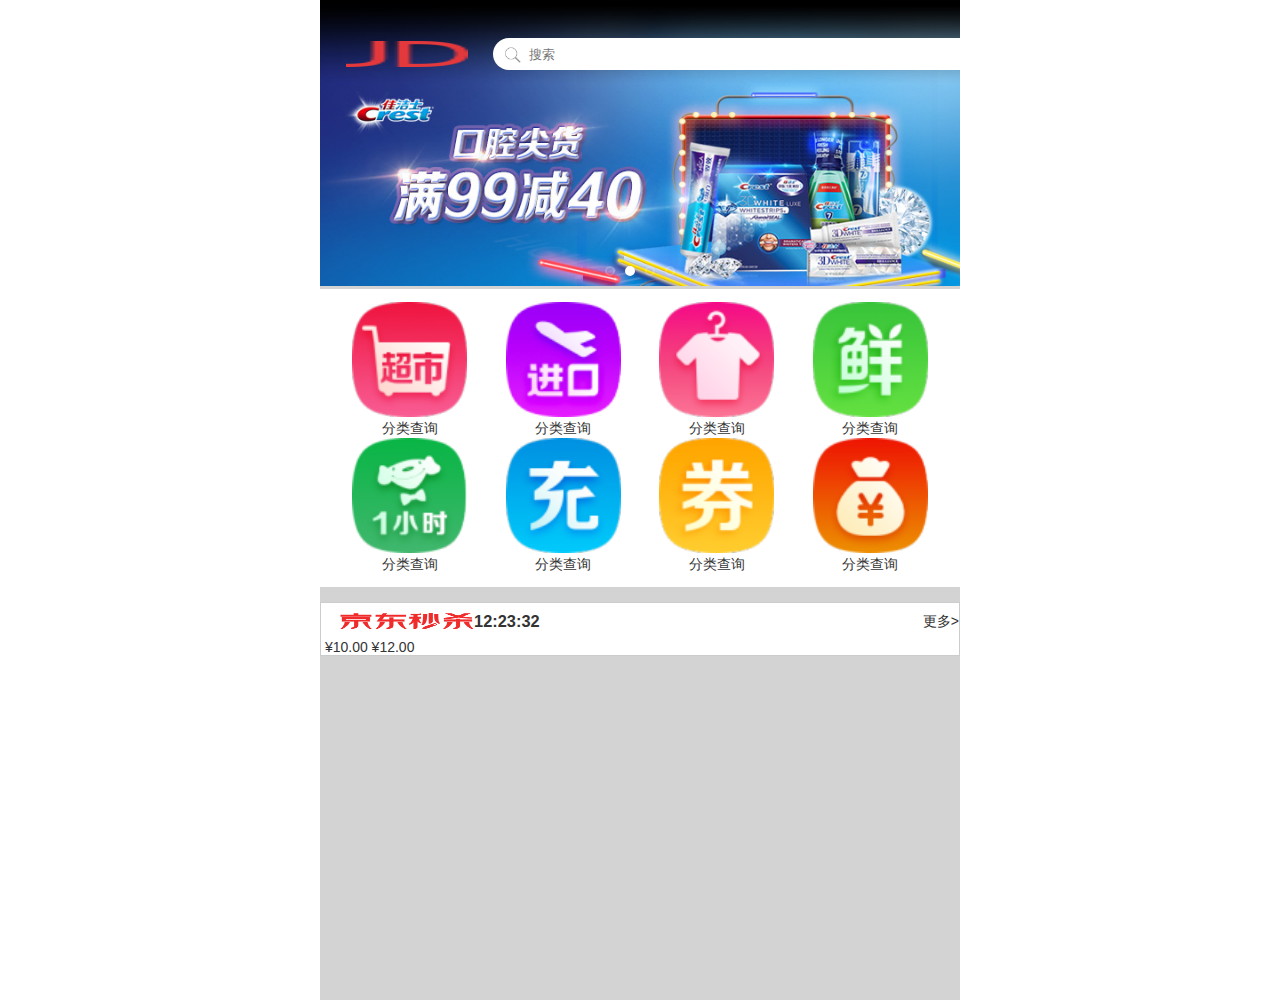
==== index.html @ 14c8b3d0 "[新增]图片样式js等" ====
<!DOCTYPE html>
<html lang="en">
<head>
    <meta charset="UTF-8">
    <meta name="viewport" content="width=device-width,initial-scale=1.0,user-scalable=no">
    <title>首页</title>
    <link rel="stylesheet" href="css/base.css">
    <link rel="stylesheet" href="css/swiper.min.css">
    <link rel="stylesheet" href="css/index.css">
    <script src="js/jquery-1.12.4.min.js"></script>
    <script src="js/swiper.jquery.min.js"></script>
    <script src="js/index.js"></script>
</head>
<body>
    <div class="jd_layout">
        <div class="header clearfix">
            <div class="logo float_left">
                <img src="images/logo.png" alt="LOGO图">
            </div>
            <div class="input float_left">
                <input type="text" placeholder="搜索">
            </div>
            <a class="float_right" href="">登录</a>
        </div>
        <div class="banner swiper-container">
                <div class="swiper-wrapper">
                    <div class="swiper-slide">
                        <img src="images/banner_02.jpg"  alt="幻灯片图片01">
                    </div>
                    <div class="swiper-slide">
                        <img src="images/banner_03.jpg" alt="幻灯片图片02">
                    </div>
                    <div class="swiper-slide">
                        <img src="images/banner_04.jpg" alt="幻灯片图片03">
                    </div>
                    <div class="swiper-slide">
                        <img src="images/banner_05.jpg" alt="幻灯片图片03">
                    </div>
                </div>
                <!-- 小圆点分页 -->
                <div class="swiper-pagination"></div>
            </div>
        <div class="list">
            <ul>
                <li>
                    <a href=""><img src="images/li02.png" alt=""></a>
                    <span>分类查询</span>
                </li>
                <li>
                    <a href=""><img src="images/li03.png" alt=""></a>
                    <span>分类查询</span>
                </li>
                <li>
                    <a href=""><img src="images/li04.png" alt=""></a>
                    <span>分类查询</span>
                </li>
                <li>
                    <a href=""><img src="images/li05.png" alt=""></a>
                    <span>分类查询</span>
                </li>
            </ul>
            <ul>
                <li>
                    <a href=""><img src="images/li06.png" alt=""></a>
                    <span>分类查询</span>
                </li>
                <li>
                    <a href=""><img src="images/li07.png" alt=""></a>
                    <span>分类查询</span>
                </li>
                <li>
                    <a href=""><img src="images/li08.png" alt=""></a>
                    <span>分类查询</span>
                </li>
                <li>
                    <a href=""><img src="images/li09.png" alt=""></a>
                    <span>分类查询</span>
                </li>
            </ul>
        </div>
        <div class="goods">
            <div class="goods_title clearfix">
                <h3 class="float_left">
                    <img class="float_left" src="images/seconds.png" alt="">
                    <span class="float_left">12:23:32</span>
                </h3>
                <a class="float_right" href="">更多&gt;</a>
            </div>
            <div class="goods_item">
                <ul>
                    <li>
                        <a href=""><img src="images/" alt=""></a>
                        <span class="now">&yen;10.00</span>
                        <span class="old">&yen;12.00</span>
                    </li>
                    <li><a href=""></a></li>
                    <li><a href=""></a></li>
                </ul>
            </div>
        </div>
    </div>
</body>
</html>
---- css/base.css ----
*, ::before, ::after{
    /*选择所有的标签和所有的before、after*/
    margin:0;
    padding:0;
    /*清除移动端默认的点击高亮效果*/
    -webkit-tap-highlight-color: transparent;
    /*设置所有的都是以边框开始计算宽度，百分比*/
    -webkit-box-sizing: border-box;
    -moz-box-sizing: border-box;
    box-sizing: border-box;
}
body{
    font-size:14px;
    font-family: "Microsoft YaHei",Arial,Helvetica,sans-serif;
    color:#333;
}
a{
    color:#333;
    text-decoration: none;
}
a:hover{
    text-decoration: none;
}
input{
    border:none;
    outline: none;
    /*清除移动端默认的表单样式*/
    -webkit-appearance: none;
}
ul{
    list-style: none;
}
.float_left{
    float:left;
}
.float_right{
    float:right;
}
/*清除margin-top塌陷和清除浮动*/
.clearfix:before,.clearfix:after{
    content:'';
    display: table;
}
.clearfix:after{
    clear:both;
}
.clearfix{
    /*兼容ie解决清除浮动*/
    zoom:1;
}
/*
    另一种清除浮动的方式
.clearfix:before,.clearfix:after{
    content: "";
    height:0;
    line-height: 0;
    display: block;
    visibility: hidden;
    clear:both;
}
*/
---- css/index.css ----
/*主体盒子*/
.jd_layout{
    width:100%;
    /*设计图的原因，不然它会放大*/
    max-width:640px;
    /*为了更好的*/
    min-width:300px;
    margin:0 auto;
    background: #d3d3d3;
    height:1000px;
}
/*头部logo和搜索框*/
.header{
    width:96%;
    height:32px;
    line-height: 32px;
    margin:3% 2%;
    position: fixed;
    top:0;
    z-index: 9999;
}
.header .logo{
    width:10%;
    height:32px;
}
.header .logo img{
    width:100%;
    height:26px;
    margin-top:3px;
}
.header .input{
    width:76%;
    height:32px;
    margin-left:2%;
    margin-right:2%;
    background: #fff;
    border-radius:20px;
}
.header .input input{
    width:100%;
    height:32px;
    background: url('../images/search.png') 10px center no-repeat;
    background-size: 20px;
    text-indent: 36px;
}
.header .input input:before{
    content:"11";

}
.header a{
    width:10%;
    text-align: center;
    color:#fff;
    text-decoration: none;
}
/*轮播图*/
.banner .swiper-wrapper .swiper-slide img{
    width:100%;
}
.swiper-pagination-bullet{
    width:10px;
    height:10px;
    border:2px solid #fff;
    background: none;
}
.swiper-pagination-bullet-active{
    background: #fff;
}
/*分类列表*/
.list{
    padding:2% 5%;
    background: #fff;
}
.list ul{
    display: flex;
    justify-content: space-between;
}
.list ul li{
    width:20%;
}
.list ul li a,.list ul li span{
    display: block;
    text-align: center;
}
.list ul li img{
    width: 100%;
}
/*商品秒杀列表*/
.goods{
    margin-top:15px;
    background:#fff;
    border:1px solid #ccc;
}
.goods_title{
    height:36px;
    line-height: 36px;
}
.goods_title h3{
    width: 60%;
    height:36px;
}
.goods_title h3 img{
    width: 40%;
    height:36px;
}
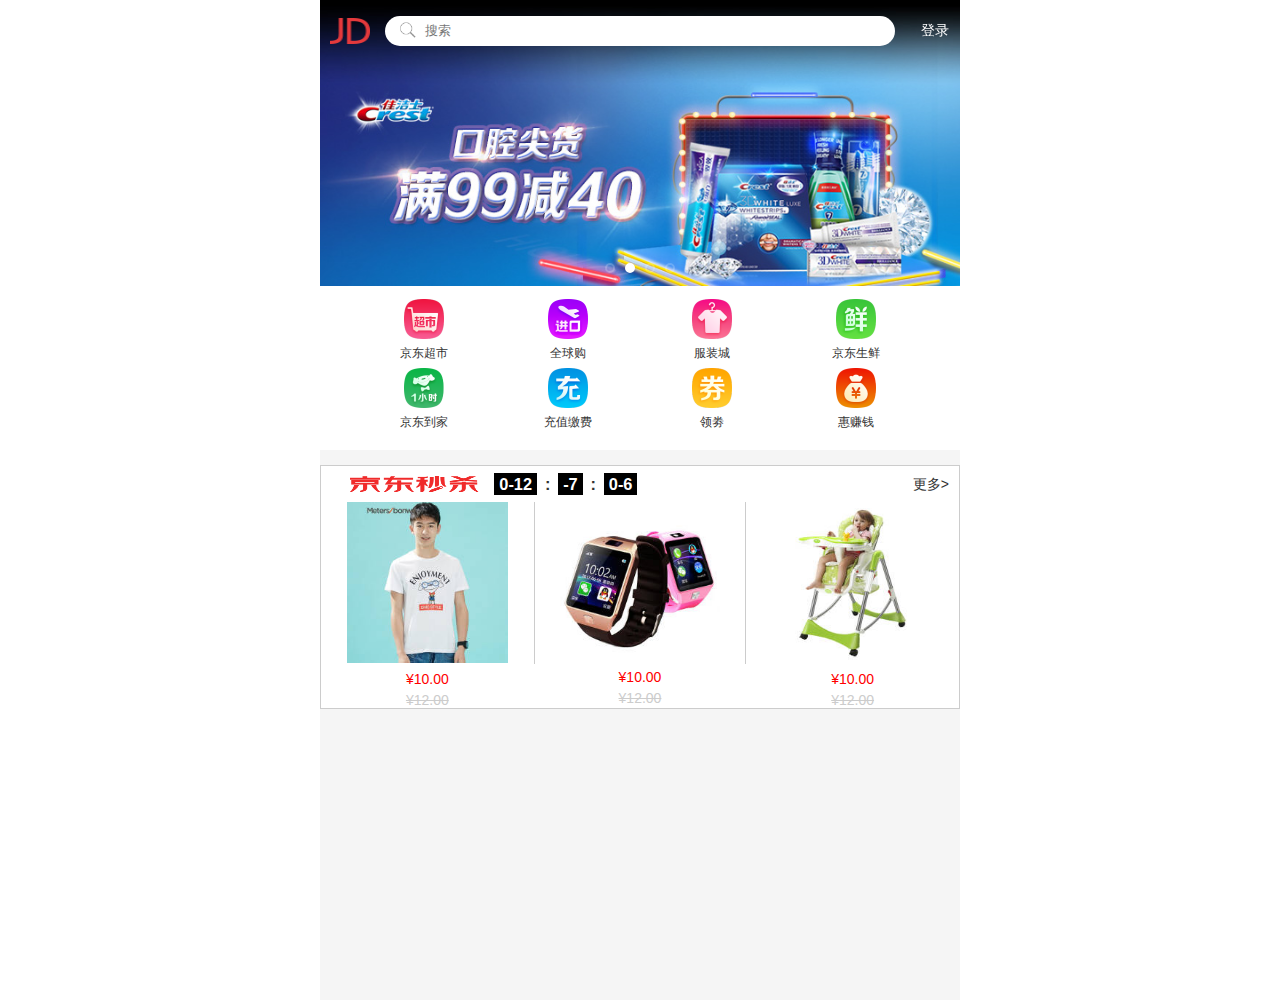
==== commit 57c1f12b: "[新增]首页新增倒计时功能" ====
--- a/index.html
+++ b/index.html
@@ -14,13 +14,17 @@
 <body>
     <div class="jd_layout">
         <div class="header clearfix">
-            <div class="logo float_left">
-                <img src="images/logo.png" alt="LOGO图">
+            <div class="header_box">
+                <a class="logo float_left">
+                    <img src="images/logo.png" alt="LOGO图">
+                </a>
+                <form class="form float_left">
+                    <a href="" class="search"></a>
+                    <!--小键盘enter改变成搜索按钮-->
+                    <input type="search" placeholder="搜索">
+                </form>
+                <a class="login float_right" href="javascript:void(0);">登录</a>
             </div>
-            <div class="input float_left">
-                <input type="text" placeholder="搜索">
-            </div>
-            <a class="float_right" href="">登录</a>
         </div>
         <div class="banner swiper-container">
                 <div class="swiper-wrapper">
@@ -40,61 +44,73 @@
                 <!-- 小圆点分页 -->
                 <div class="swiper-pagination"></div>
             </div>
-        <div class="list">
+        <nav class="list">
             <ul>
                 <li>
-                    <a href=""><img src="images/li02.png" alt=""></a>
-                    <span>分类查询</span>
+                    <a href="javascript:void(0);"><img src="images/li02.png" alt=""></a>
+                    <span>京东超市</span>
                 </li>
                 <li>
-                    <a href=""><img src="images/li03.png" alt=""></a>
-                    <span>分类查询</span>
+                    <a href="javascript:void(0);"><img src="images/li03.png" alt=""></a>
+                    <span>全球购</span>
                 </li>
                 <li>
-                    <a href=""><img src="images/li04.png" alt=""></a>
-                    <span>分类查询</span>
+                    <a href="javascript:void(0);"><img src="images/li04.png" alt=""></a>
+                    <span>服装城</span>
                 </li>
                 <li>
-                    <a href=""><img src="images/li05.png" alt=""></a>
-                    <span>分类查询</span>
+                    <a href="javascript:void(0);"><img src="images/li05.png" alt=""></a>
+                    <span>京东生鲜</span>
+                </li>
+                <li>
+                    <a href="javascript:void(0);"><img src="images/li06.png" alt=""></a>
+                    <span>京东到家</span>
+                </li>
+                <li>
+                    <a href="javascript:void(0);"><img src="images/li07.png" alt=""></a>
+                    <span>充值缴费</span>
+                </li>
+                <li>
+                    <a href="javascript:void(0);"><img src="images/li08.png" alt=""></a>
+                    <span>领劵</span>
+                </li>
+                <li>
+                    <a href="javascript:void(0);"><img src="images/li09.png" alt=""></a>
+                    <span>惠赚钱</span>
                 </li>
             </ul>
-            <ul>
-                <li>
-                    <a href=""><img src="images/li06.png" alt=""></a>
-                    <span>分类查询</span>
-                </li>
-                <li>
-                    <a href=""><img src="images/li07.png" alt=""></a>
-                    <span>分类查询</span>
-                </li>
-                <li>
-                    <a href=""><img src="images/li08.png" alt=""></a>
-                    <span>分类查询</span>
-                </li>
-                <li>
-                    <a href=""><img src="images/li09.png" alt=""></a>
-                    <span>分类查询</span>
-                </li>
-            </ul>
-        </div>
+        </nav>
         <div class="goods">
             <div class="goods_title clearfix">
                 <h3 class="float_left">
-                    <img class="float_left" src="images/seconds.png" alt="">
-                    <span class="float_left">12:23:32</span>
+                    <img class="float_left" src="images/seconds.png" alt="秒杀图片">
+                    <span class="left_time float_left">
+                        <b id="hours">20</b>
+                        <strong>:</strong>
+                        <b id="minutes">03</b>
+                        <strong>:</strong>
+                        <b id="seconds">09</b>
+                    </span>
                 </h3>
-                <a class="float_right" href="">更多&gt;</a>
+                <a class="float_right" href="javascript:void(0);">更多&gt;</a>
             </div>
             <div class="goods_item">
-                <ul>
-                    <li>
-                        <a href=""><img src="images/" alt=""></a>
+                <ul class="clearfix">
+                    <li class="float_left">
+                        <a href="javascript:void(0);"><img src="images/goods_07.jpg" alt=""></a>
                         <span class="now">&yen;10.00</span>
                         <span class="old">&yen;12.00</span>
                     </li>
-                    <li><a href=""></a></li>
-                    <li><a href=""></a></li>
+                    <li class="float_left">
+                        <a href="javascript:void(0);"><img src="images/goods_06.jpg" alt=""></a>
+                        <span class="now">&yen;10.00</span>
+                        <span class="old">&yen;12.00</span>
+                    </li>
+                    <li class="float_left">
+                        <a href="javascript:void(0);"><img src="images/goods_05.jpg" alt=""></a>
+                        <span class="now">&yen;10.00</span>
+                        <span class="old">&yen;12.00</span>
+                    </li>
                 </ul>
             </div>
         </div>
--- a/css/index.css
+++ b/css/index.css
@@ -3,59 +3,97 @@
     width:100%;
     /*设计图的原因，不然它会放大*/
     max-width:640px;
-    /*为了更好的*/
+    /*为了更好的布局*/
     min-width:300px;
     margin:0 auto;
-    background: #d3d3d3;
+    background: #f5f5f5;
     height:1000px;
+    position: relative;
 }
 /*头部logo和搜索框*/
 .header{
-    width:96%;
-    height:32px;
-    line-height: 32px;
-    margin:3% 2%;
+    width:100%;
+    height:40px;
+    line-height: 40px;
+    padding-top:10px;
     position: fixed;
+    left: 0;
     top:0;
     z-index: 9999;
 }
+.header_box{
+    width:100%;
+    max-width:640px;
+    min-width:300px;
+    margin:0 auto;
+    height: 40px;
+    padding:0 15px;
+    position: relative;
+}
+.scroll_header{
+    background: rgb(201,21,35);
+    opacity: 0.85;
+    filter: alpha(opacity=85);
+}
 .header .logo{
-    width:10%;
-    height:32px;
+    width:40px;
+    height:40px;
+    margin-top: 0;
+    position: absolute;
+    left:10px;
+    top:0;
 }
 .header .logo img{
     width:100%;
     height:26px;
-    margin-top:3px;
+    margin-top:8px;
 }
-.header .input{
-    width:76%;
-    height:32px;
-    margin-left:2%;
-    margin-right:2%;
+.header .form{
+    width:100%;
+    height:40px;
+    padding:0 50px;
+}
+.header .form .search{
+    width:30px;
+    height:16px;
+    position: absolute;
+    left:70px;
+    top:12px;
+    background: url('../images/search.png') 8px center no-repeat;
+    background-size: 20px;
+}
+.header .form input{
+    width:100%;
+    height:30px;
+    text-indent: 40px;
     background: #fff;
-    border-radius:20px;
+    border-radius: 20px;
 }
-.header .input input{
-    width:100%;
-    height:32px;
-    background: url('../images/search.png') 10px center no-repeat;
-    background-size: 20px;
-    text-indent: 36px;
-}
-.header .input input:before{
-    content:"11";
-
-}
-.header a{
-    width:10%;
+.header  a.login{
+    width:50px;
+    height:40px;
+    line-height:40px;
     text-align: center;
     color:#fff;
     text-decoration: none;
+    position: absolute;
+    right:0;
+    top:0;
 }
 /*轮播图*/
+.banner .swiper-wrapper .swiper-slide{
+    font-size:0;
+}
 .banner .swiper-wrapper .swiper-slide img{
     width:100%;
+/*
+    解决图片下方4个像素的下边距，即图片高度比父元素高度少4个像素
+    第一种方法：分别包裹img标签的元素和img标签加display:block
+    第二种方法：给父元素加font-size:0;
+    第三种方法：给img标签加vertical-align:middle;
+*/
+    display: block;
+    vertical-align: middle;
 }
 .swiper-pagination-bullet{
     width:10px;
@@ -73,17 +111,25 @@
 }
 .list ul{
     display: flex;
+    flex-wrap:wrap ;
     justify-content: space-between;
 }
 .list ul li{
-    width:20%;
+    width:25%;
 }
 .list ul li a,.list ul li span{
     display: block;
     text-align: center;
 }
 .list ul li img{
-    width: 100%;
+    width: 40px;
+    height:40px;
+    display:block;
+    margin:0 auto;
+}
+.list ul li span{
+    font-size:12px;
+    padding:6px 0;
 }
 /*商品秒杀列表*/
 .goods{
@@ -94,6 +140,7 @@
 .goods_title{
     height:36px;
     line-height: 36px;
+    padding:0 10px;
 }
 .goods_title h3{
     width: 60%;
@@ -102,4 +149,46 @@
 .goods_title h3 img{
     width: 40%;
     height:36px;
+}
+.goods_title h3 .left_time{
+    margin-left:15px;
+}
+.goods_title h3 .left_time b{
+    background: #000;
+    color:#fff;
+    padding:2px 5px;
+}
+strong{
+    width: 12px;
+    display: inline-block;
+    text-align: center;
+}
+.goods_item ul li{
+    width:33.333%;
+}
+.goods_item ul li a{
+    padding-left:12%;
+    padding-right:12%;
+}
+.goods_item ul li:nth-child(2) a{
+    border-left:1px solid #ccc;
+    border-right:1px solid #ccc;
+}
+.goods_item ul li a{
+    display: block;
+}
+.goods_item ul li img{
+    width:100%;
+}
+.goods_item ul li span{
+    display: block;
+    text-align: center;
+    margin-top:5px;
+}
+.goods_item ul li span.now{
+   color:red;
+}
+.goods_item ul li span.old{
+    text-decoration: line-through;
+    color:#ccc;
 }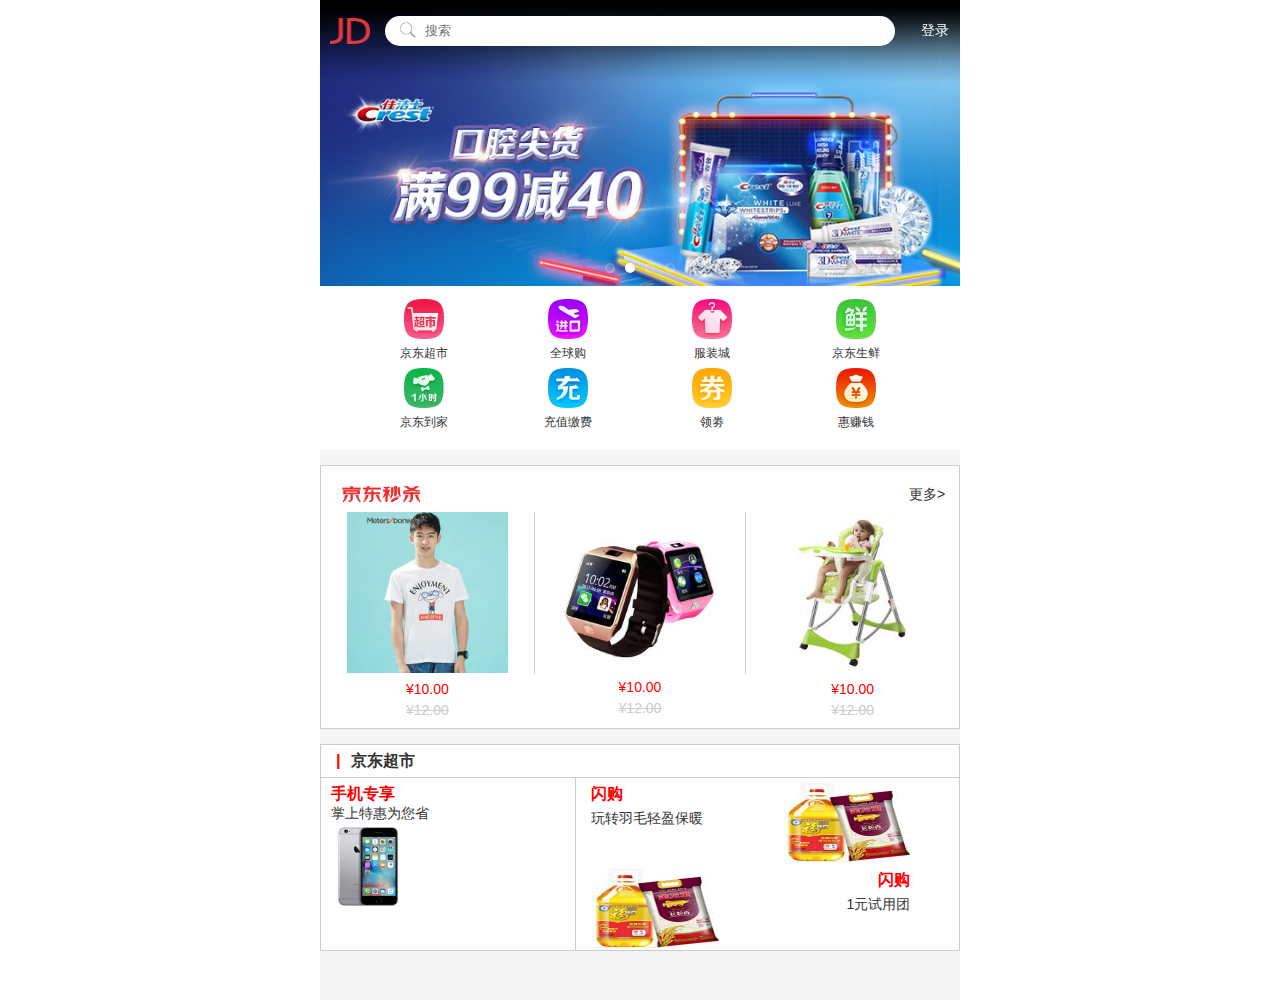
==== commit 30e9b3ec: "[新增]首页新增倒计时功能" ====
--- a/index.html
+++ b/index.html
@@ -114,6 +114,32 @@
                 </ul>
             </div>
         </div>
+        <div class="shop">
+            <h3 class="shop_title">京东超市</h3>
+            <div class="shop_item clearfix">
+                <div class="shop_item_left float_left">
+                    <h3>手机专享</h3>
+                    <p>掌上特惠为您省</p>
+                    <img src="images/shop_02.jpg" alt="">
+                </div>
+                <div class="shop_item_right float_left">
+                    <div class="up clearfix">
+                        <div class="float_left">
+                            <h3>闪购</h3>
+                            <p>玩转羽毛轻盈保暖</p>
+                        </div>
+                        <img class="float_left" src="images/shop_03.jpg">
+                    </div>
+                    <div class="down clearfix">
+                        <img class="float_left" src="images/shop_03.jpg">
+                        <div class="float_left">
+                            <h3>闪购</h3>
+                            <p>1元试用团</p>
+                        </div>
+                    </div>
+                </div>
+            </div>
+        </div>
     </div>
 </body>
 </html>--- a/css/index.css
+++ b/css/index.css
@@ -134,6 +134,7 @@
 /*商品秒杀列表*/
 .goods{
     margin-top:15px;
+    padding:10px 0;
     background:#fff;
     border:1px solid #ccc;
 }
@@ -143,11 +144,15 @@
     padding:0 10px;
 }
 .goods_title h3{
-    width: 60%;
+    width: 82%;
+    height:36px;
+}
+.goods_title > a{
+    width:40px;
     height:36px;
 }
 .goods_title h3 img{
-    width: 40%;
+    width: 90px;
     height:36px;
 }
 .goods_title h3 .left_time{
@@ -191,4 +196,54 @@
 .goods_item ul li span.old{
     text-decoration: line-through;
     color:#ccc;
+}
+/*超市*/
+.shop{
+    margin-top:15px;
+    padding:5px 0 0;
+    background: #fff;
+    border:1px solid #ccc;
+}
+.shop .shop_title{
+    padding:0 15px 5px;
+    border-bottom:1px solid #ccc;
+}
+.shop .shop_title::before{
+    content:"|";
+    color:red;
+    margin-right:10px;
+    font-weight: bold;
+}
+.shop .shop_item .shop_item_left{
+    width:40%;
+    height:172px;
+    padding-left:10px;
+    border-right:1px solid #ccc;
+}
+.shop_item .shop_item_right{
+    width:50%;
+    margin-left:15px;
+}
+.shop_item .shop_item_right > div > div{
+    width:60%;
+}
+.shop_item .shop_item_right > div > div p{
+    margin-top:5px;
+    white-space: nowrap;
+    overflow: hidden;
+    text-overflow: ellipsis;
+}
+.shop_item .shop_item_right  .down > div{
+    text-align: right;
+}
+.shop_item .shop_item_right > div > img{
+    width:40%;
+}
+.shop .shop_item h3{
+    color:red;
+    margin-top:5px;
+}
+.shop .shop_item img{
+    width:75px;
+    height:86px;
 }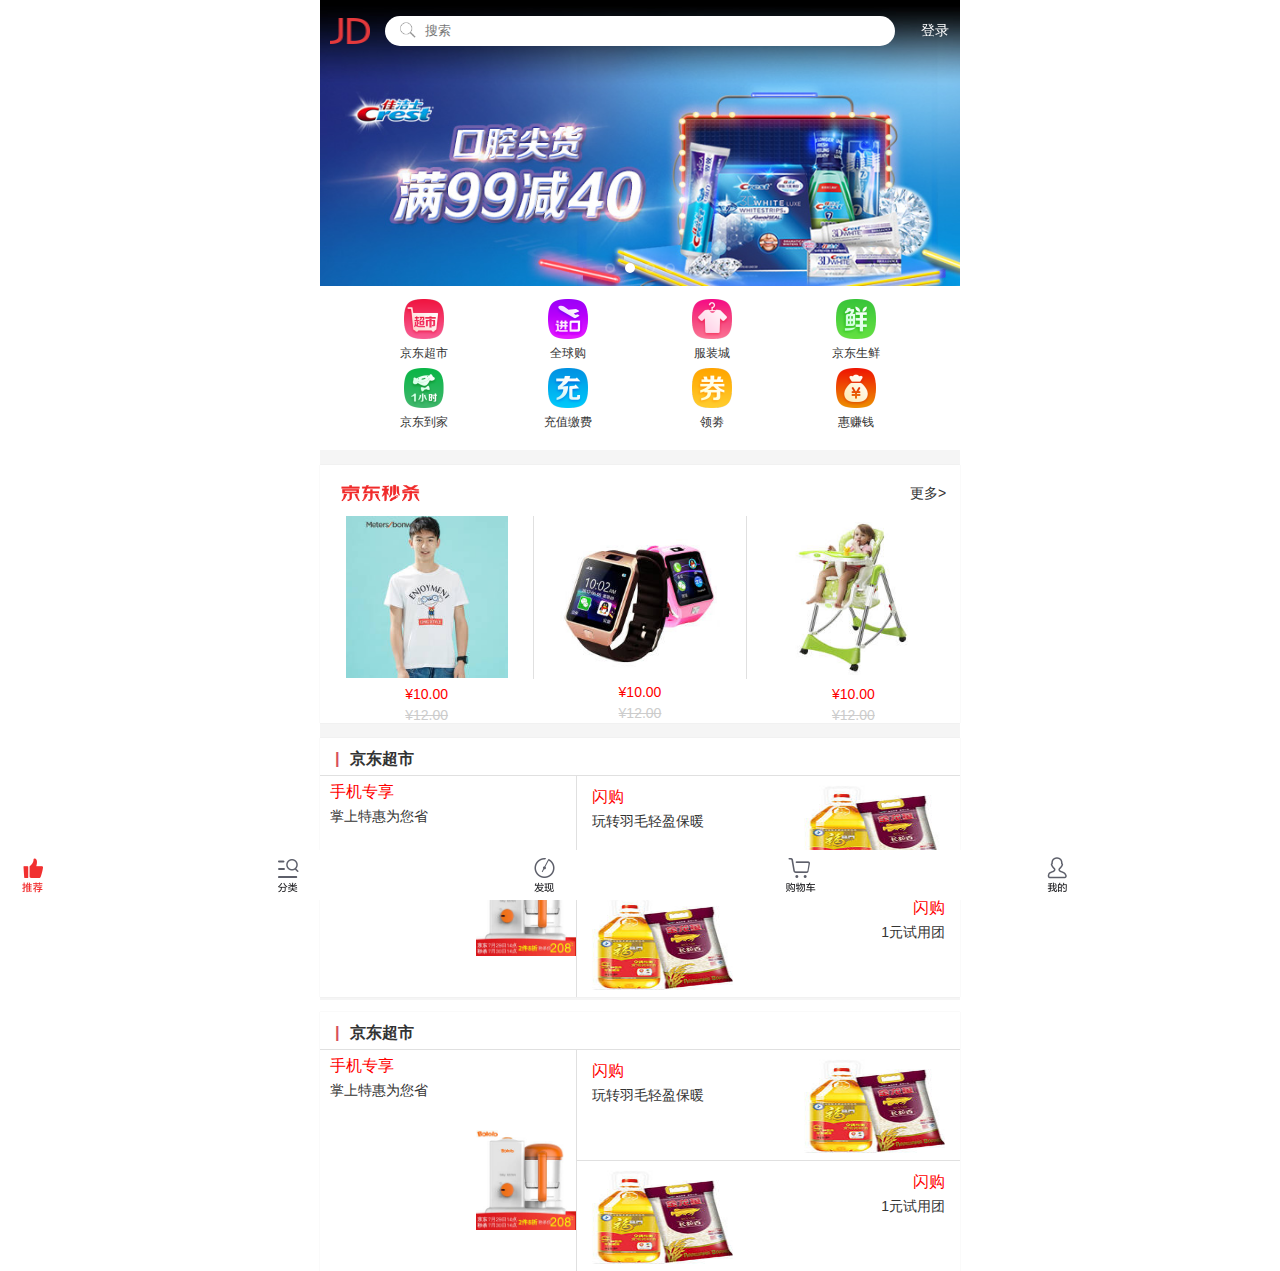
==== commit 929bde11: "首页页面代码精简" ====
--- a/index.html
+++ b/index.html
@@ -13,7 +13,7 @@
 </head>
 <body>
     <div class="jd_layout">
-        <div class="header clearfix">
+        <header class="header clearfix">
             <div class="header_box">
                 <a class="logo float_left">
                     <img src="images/logo.png" alt="LOGO图">
@@ -25,7 +25,7 @@
                 </form>
                 <a class="login float_right" href="javascript:void(0);">登录</a>
             </div>
-        </div>
+        </header>
         <div class="banner swiper-container">
                 <div class="swiper-wrapper">
                     <div class="swiper-slide">
@@ -80,66 +80,110 @@
                 </li>
             </ul>
         </nav>
-        <div class="goods">
-            <div class="goods_title clearfix">
-                <h3 class="float_left">
-                    <img class="float_left" src="images/seconds.png" alt="秒杀图片">
-                    <span class="left_time float_left">
+        <!--商品-->
+        <main>
+            <!--商品板块-->
+            <section  class="goods">
+                <!--商品标题-->
+                <div class="goods_title clearfix">
+                    <h3 class="float_left">
+                        <img class="float_left" src="images/seconds.png" alt="秒杀图片">
+                    <span class="left_time m_l15 float_left">
                         <b id="hours">20</b>
                         <strong>:</strong>
                         <b id="minutes">03</b>
                         <strong>:</strong>
                         <b id="seconds">09</b>
                     </span>
-                </h3>
-                <a class="float_right" href="javascript:void(0);">更多&gt;</a>
-            </div>
-            <div class="goods_item">
-                <ul class="clearfix">
-                    <li class="float_left">
-                        <a href="javascript:void(0);"><img src="images/goods_07.jpg" alt=""></a>
-                        <span class="now">&yen;10.00</span>
-                        <span class="old">&yen;12.00</span>
-                    </li>
-                    <li class="float_left">
-                        <a href="javascript:void(0);"><img src="images/goods_06.jpg" alt=""></a>
-                        <span class="now">&yen;10.00</span>
-                        <span class="old">&yen;12.00</span>
-                    </li>
-                    <li class="float_left">
-                        <a href="javascript:void(0);"><img src="images/goods_05.jpg" alt=""></a>
-                        <span class="now">&yen;10.00</span>
-                        <span class="old">&yen;12.00</span>
-                    </li>
-                </ul>
-            </div>
-        </div>
-        <div class="shop">
-            <h3 class="shop_title">京东超市</h3>
-            <div class="shop_item clearfix">
-                <div class="shop_item_left float_left">
-                    <h3>手机专享</h3>
-                    <p>掌上特惠为您省</p>
-                    <img src="images/shop_02.jpg" alt="">
+                    </h3>
+                    <a class="float_right" href="javascript:void(0);">更多&gt;</a>
                 </div>
-                <div class="shop_item_right float_left">
-                    <div class="up clearfix">
-                        <div class="float_left">
-                            <h3>闪购</h3>
-                            <p>玩转羽毛轻盈保暖</p>
+                <!--商品内容-->
+                <div class="goods_item">
+                    <ul class="clearfix">
+                        <li class="float_left">
+                            <a href="javascript:void(0);"><img src="images/goods_07.jpg" alt=""></a>
+                            <span class="now">&yen;10.00</span>
+                            <span class="old">&yen;12.00</span>
+                        </li>
+                        <li class="float_left">
+                            <a href="javascript:void(0);"><img src="images/goods_06.jpg" alt=""></a>
+                            <span class="now">&yen;10.00</span>
+                            <span class="old">&yen;12.00</span>
+                        </li>
+                        <li class="float_left">
+                            <a href="javascript:void(0);"><img src="images/goods_05.jpg" alt=""></a>
+                            <span class="now">&yen;10.00</span>
+                            <span class="old">&yen;12.00</span>
+                        </li>
+                    </ul>
+                </div>
+            </section>
+            <!--超市板块-->
+            <section  class="shop">
+                <!--超市标题-->
+                <h3 class="shop_title">京东超市</h3>
+                <!--超市内容块-->
+                <div class="shop_item clearfix">
+                    <div class="shop_item_left float_left">
+                        <h3>手机专享</h3>
+                        <p>掌上特惠为您省</p>
+                        <img src="images/goods_01.jpg" alt="">
+                    </div>
+                    <div class="shop_item_right border_l float_left">
+                        <div class="up border_b clearfix">
+                            <div class="float_left">
+                                <h3>闪购</h3>
+                                <p>玩转羽毛轻盈保暖</p>
+                            </div>
+                            <img class="float_left" src="images/shop_03.jpg">
                         </div>
-                        <img class="float_left" src="images/shop_03.jpg">
-                    </div>
-                    <div class="down clearfix">
-                        <img class="float_left" src="images/shop_03.jpg">
-                        <div class="float_left">
-                            <h3>闪购</h3>
-                            <p>1元试用团</p>
+                        <div class="down clearfix">
+                            <img class="float_left" src="images/shop_03.jpg">
+                            <div class="text-right float_left">
+                                <h3>闪购</h3>
+                                <p>1元试用团</p>
+                            </div>
                         </div>
                     </div>
                 </div>
-            </div>
-        </div>
+            </section>
+            <section  class="shop">
+                <h3 class="shop_title">京东超市</h3>
+                <div class="shop_item clearfix">
+                    <div class="shop_item_left float_left">
+                        <h3>手机专享</h3>
+                        <p>掌上特惠为您省</p>
+                        <img src="images/goods_01.jpg" alt="">
+                    </div>
+                    <div class="shop_item_right border_l float_left">
+                        <div class="up border_b clearfix">
+                            <div class="float_left">
+                                <h3>闪购</h3>
+                                <p>玩转羽毛轻盈保暖</p>
+                            </div>
+                            <img class="float_left" src="images/shop_03.jpg">
+                        </div>
+                        <div class="down clearfix">
+                            <img class="float_left" src="images/shop_03.jpg">
+                            <div class="text-right float_left">
+                                <h3>闪购</h3>
+                                <p>1元试用团</p>
+                            </div>
+                        </div>
+                    </div>
+                </div>
+            </section>
+        </main>
+        <footer>
+            <ul class="clearfix">
+                <li><a href="javascript:void(0);"><img src="images/a-recommend.png" alt=""></a></li>
+                <li><a href="javascript:void(0);"><img src="images/n-catergry.png" alt=""></a></li>
+                <li><a href="javascript:void(0);"><img src="images/n-find.png" alt=""></a></li>
+                <li><a href="javascript:void(0);"><img src="images/n-cart.png" alt=""></a></li>
+                <li><a href="javascript:void(0);"><img src="images/n-me.png" alt=""></a></li>
+            </ul>
+        </footer>
     </div>
 </body>
 </html>--- a/css/base.css
+++ b/css/base.css
@@ -30,6 +30,45 @@
 ul{
     list-style: none;
 }
+.text-center{
+    text-align: center;
+}
+.text-left{
+    text-align: left;
+}
+.text-right{
+    text-align: right;
+}
+.border_l{
+    border-left:1px solid #e0e0e0;
+}
+.border_r{
+    border-right:1px solid #e0e0e0;
+}
+.border_t{
+    border-top:1px solid #e0e0e0;
+}
+.border_b{
+    border-bottom:1px solid #e0e0e0;
+}
+.padding{
+    padding:15px;
+}
+.margin{
+    margin:15px;
+}
+.m_l15{
+    margin-left:15px;
+}
+.m_r15{
+    margin-right:15px;
+}
+.m_b15{
+    margin-bottom:15px;
+}
+.m_t15{
+    margin-top:15px;
+}
 .float_left{
     float:left;
 }
--- a/css/index.css
+++ b/css/index.css
@@ -131,20 +131,21 @@
     font-size:12px;
     padding:6px 0;
 }
+/*主内容*/
+main section{
+    margin-top:15px;
+    padding:10px 0 0;
+    background:#fff;
+    box-shadow: 0 0 1px #e0e0e0;
+}
 /*商品秒杀列表*/
-.goods{
-    margin-top:15px;
-    padding:10px 0;
-    background:#fff;
-    border:1px solid #ccc;
-}
 .goods_title{
     height:36px;
     line-height: 36px;
     padding:0 10px;
+    margin-bottom:5px;
 }
 .goods_title h3{
-    width: 82%;
     height:36px;
 }
 .goods_title > a{
@@ -155,9 +156,7 @@
     width: 90px;
     height:36px;
 }
-.goods_title h3 .left_time{
-    margin-left:15px;
-}
+/*掌上秒杀*/
 .goods_title h3 .left_time b{
     background: #000;
     color:#fff;
@@ -176,8 +175,8 @@
     padding-right:12%;
 }
 .goods_item ul li:nth-child(2) a{
-    border-left:1px solid #ccc;
-    border-right:1px solid #ccc;
+    border-left:1px solid #e0e0e0;
+    border-right:1px solid #e0e0e0;
 }
 .goods_item ul li a{
     display: block;
@@ -197,35 +196,49 @@
     text-decoration: line-through;
     color:#ccc;
 }
-/*超市*/
-.shop{
-    margin-top:15px;
-    padding:5px 0 0;
-    background: #fff;
-    border:1px solid #ccc;
-}
+/*超市板块*/
+/*超市标题*/
 .shop .shop_title{
     padding:0 15px 5px;
-    border-bottom:1px solid #ccc;
+    border-bottom:1px solid #e0e0e0;
 }
 .shop .shop_title::before{
     content:"|";
-    color:red;
+    color:#d8505c;
     margin-right:10px;
     font-weight: bold;
 }
+/*超市内容*/
+/*超市左边*/
 .shop .shop_item .shop_item_left{
     width:40%;
-    height:172px;
+    height:180px;
     padding-left:10px;
-    border-right:1px solid #ccc;
-}
-.shop_item .shop_item_right{
-    width:50%;
-    margin-left:15px;
-}
-.shop_item .shop_item_right > div > div{
+    position: relative;
+}
+.shop .shop_item .shop_item_left img{
+    position: absolute;
+    right:0;
+    bottom:0;
+    width:100px;
+    height:100px;
+}
+.shop .shop_item h3{
+    color:red;
+    margin-top:5px;
+    margin-bottom:5px;
+    font-weight: normal;
+}
+.shop .shop_item img{
+    width:75px;
+    max-height:100px;
+}
+/*超市右边*/
+.shop_item .shop_item_right,.shop_item .shop_item_right > div > div{
     width:60%;
+}
+.shop_item .shop_item_right > div{
+    padding:5px 15px;
 }
 .shop_item .shop_item_right > div > div p{
     margin-top:5px;
@@ -233,17 +246,26 @@
     overflow: hidden;
     text-overflow: ellipsis;
 }
-.shop_item .shop_item_right  .down > div{
-    text-align: right;
-}
 .shop_item .shop_item_right > div > img{
     width:40%;
 }
-.shop .shop_item h3{
-    color:red;
-    margin-top:5px;
-}
-.shop .shop_item img{
-    width:75px;
-    height:86px;
+footer{
+    width:100%;
+    height:50px;
+    background:#fff;
+    position:fixed;
+    left:0;
+    bottom:0;
+}
+footer ul li{
+    width:20%;
+    float:left;
+}
+footer ul li a{
+    width:65px;
+    display: inline-block;
+    text-align: center;
+}
+footer ul li img{
+    width:100%;
 }